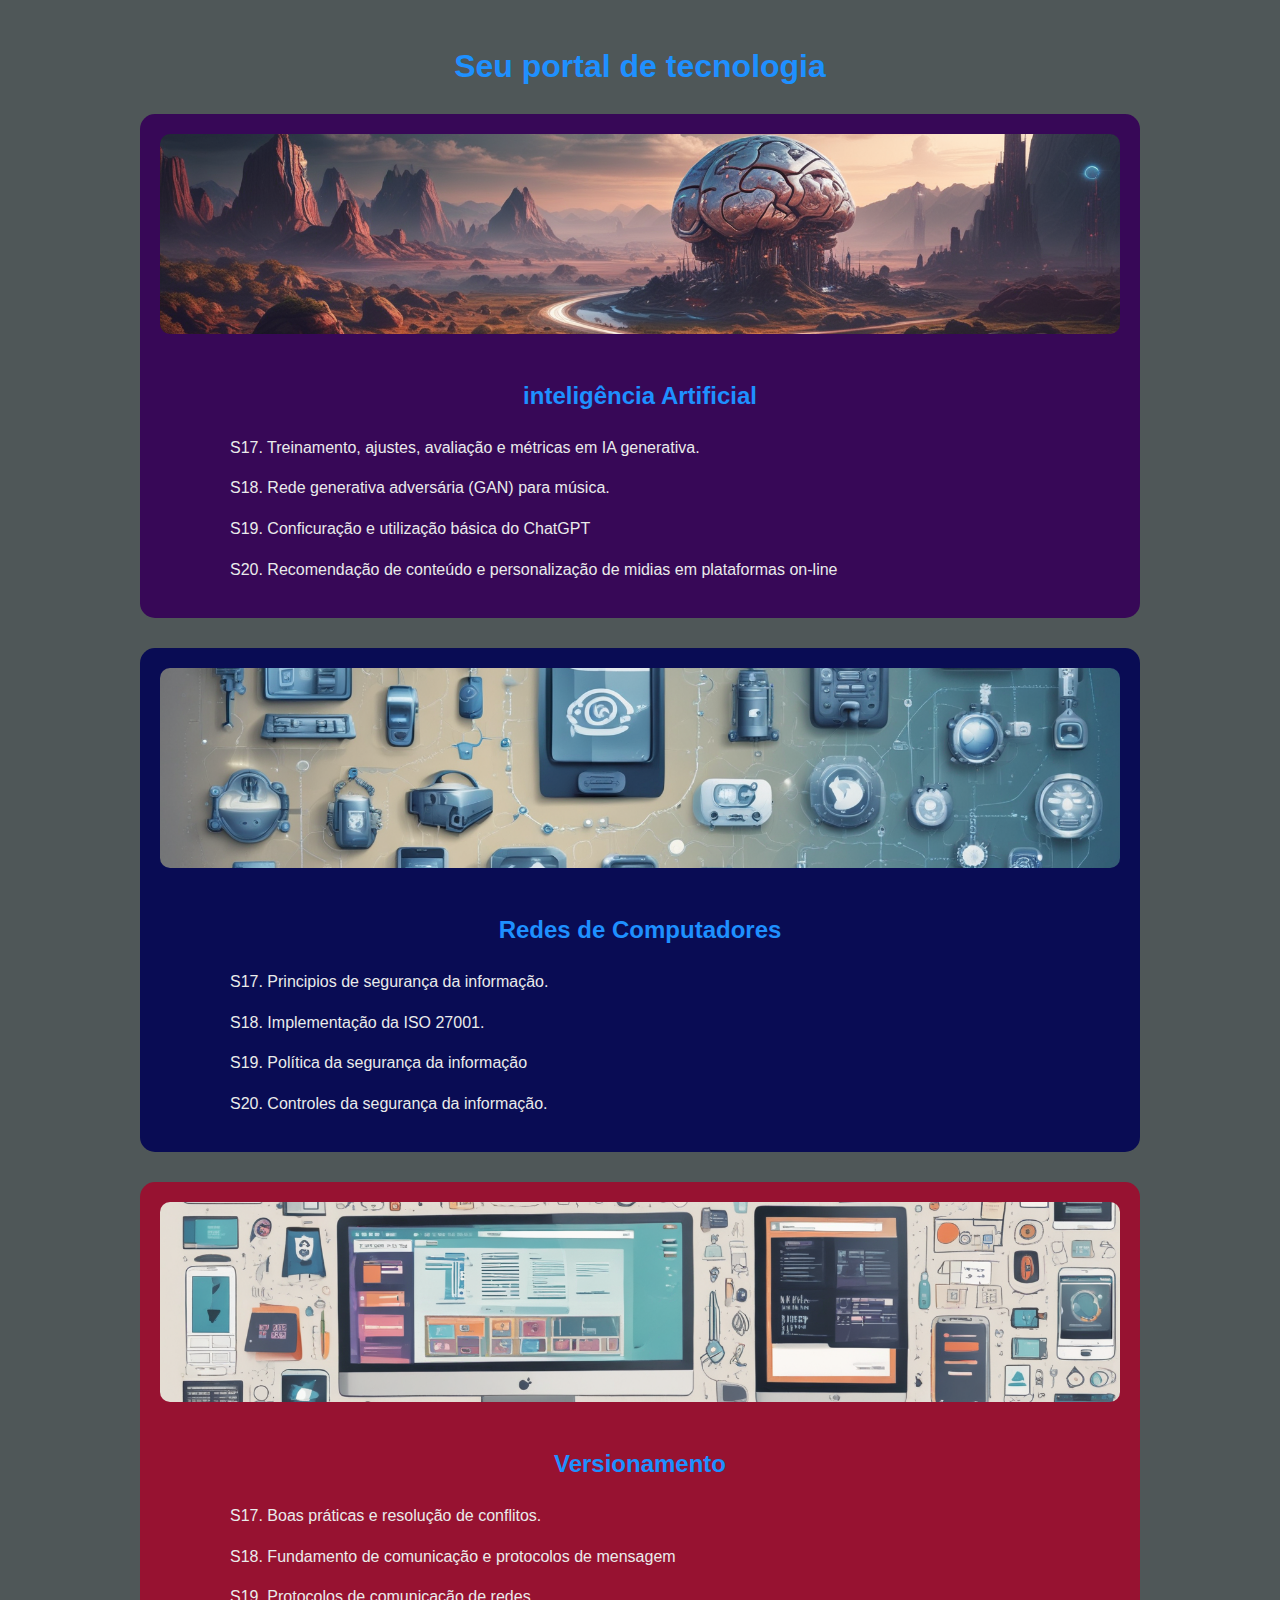
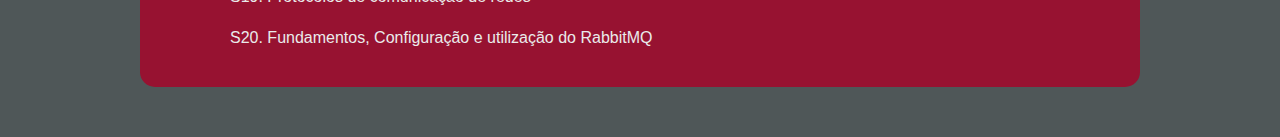
==== index.html @ 622de7ff "primeiro site" ====
<!DOCTYPE html>
<html lang="pt-br">
<head>
    <meta charset="UTF-8">
    <meta name="viewport" content="width=device-width, initial-scale=1.0">
    <title>Seu portal de tecnologia</title>
<link rel="stylesheet" href="style.css">
</head>
<body>
    <h1>Seu portal de tecnologia</h1>

    <div class="lista-topico" style="background-color:#370857">
      <img src="./img/inteligência-artificial.png" alt="" class="imagem-topico">
      <h2>inteligência Artificial</h2>
     <ul>
         <li>
            <a href="">S17. Treinamento, ajustes, avaliação e métricas em IA generativa.</a>
         </li>
         <li>
            <a href="">S18. Rede generativa adversária (GAN) para música.</a>
         </li>
         <li>
            <a href="">S19. Conficuração e utilização básica do ChatGPT</a>
         </li>
         <li>
            <a href="">S20. Recomendação de conteúdo e personalização de midias em plataformas on-line</a>
         </li>

     </ul>
    </div>

    <div class="lista-topico" style="background-color: #090c54;">
      <img src="./img/redes.png" alt="" class="imagem-topico">
      <h2>Redes de Computadores</h2>
     <ul>
         <li>
            <a href="">S17. Principios de segurança da informação.</a>
         </li>
         <li>
            <a href="">S18. Implementação da ISO 27001.</a>
         </li>
         <li>
            <a href="">S19. Política da segurança da informação</a>
         </li>
         <li>
            <a href="">S20. Controles da segurança da informação. </a>
         </li>

     </ul>
    </div>
    <div class="lista-topico" style="background-color: #971231;">
      <img src="./img/versionamento.png" alt=""class="imagem-topico">                                          
      <h2>Versionamento</h2>
     <ul>
         <li>
            <a href="">S17. Boas práticas e resolução de conflitos.</a>
         </li>
         <li>
            <a href="">S18. Fundamento de comunicação e protocolos de mensagem </a>
         </li>
         <li>
            <a href="">S19. Protocolos de comunicação de redes </a>
         </li>
         <li>
            <a href="">S20. Fundamentos, Configuração e utilização do RabbitMQ  </a>
         </li>

     </ul>
    </div>
</body>
</html>
---- style.css ----
body {
font-family: 'Segoe UI', Tahoma, Geneva,Verdana,sans-serif;
line-height: 1.6;
color: #333;
max-width: 1000px;
margin: 0 auto;
padding: 20px;
background-color: #4f5758;
}
h1, h2 {
    color: #1e90ff;
    text-align: center;
}
.lista-topico{
    background-color: #fff;
    border-radius: 15px;
    padding: 20px;
    margin-bottom: 30px;
}
.lista-topico:hover {
    transform: translateY(-5px);
}
ul {
list-style-type: none;
}
li {
    margin-bottom: 15px;
    padding-left: 30px;
}
a {
    color: #eaebeb;
    text-decoration: none;
}
.imagem-topico{
    width: 100%;
    height: 200px;
    object-fit: cover;
    border-radius: 10px;
    margin-bottom: 15px;
}
/*Estilo da páginas*/

.conteudo-artigo {
    background-color: #fff;
    border-radius: 10px;
    padding: 30px;
}
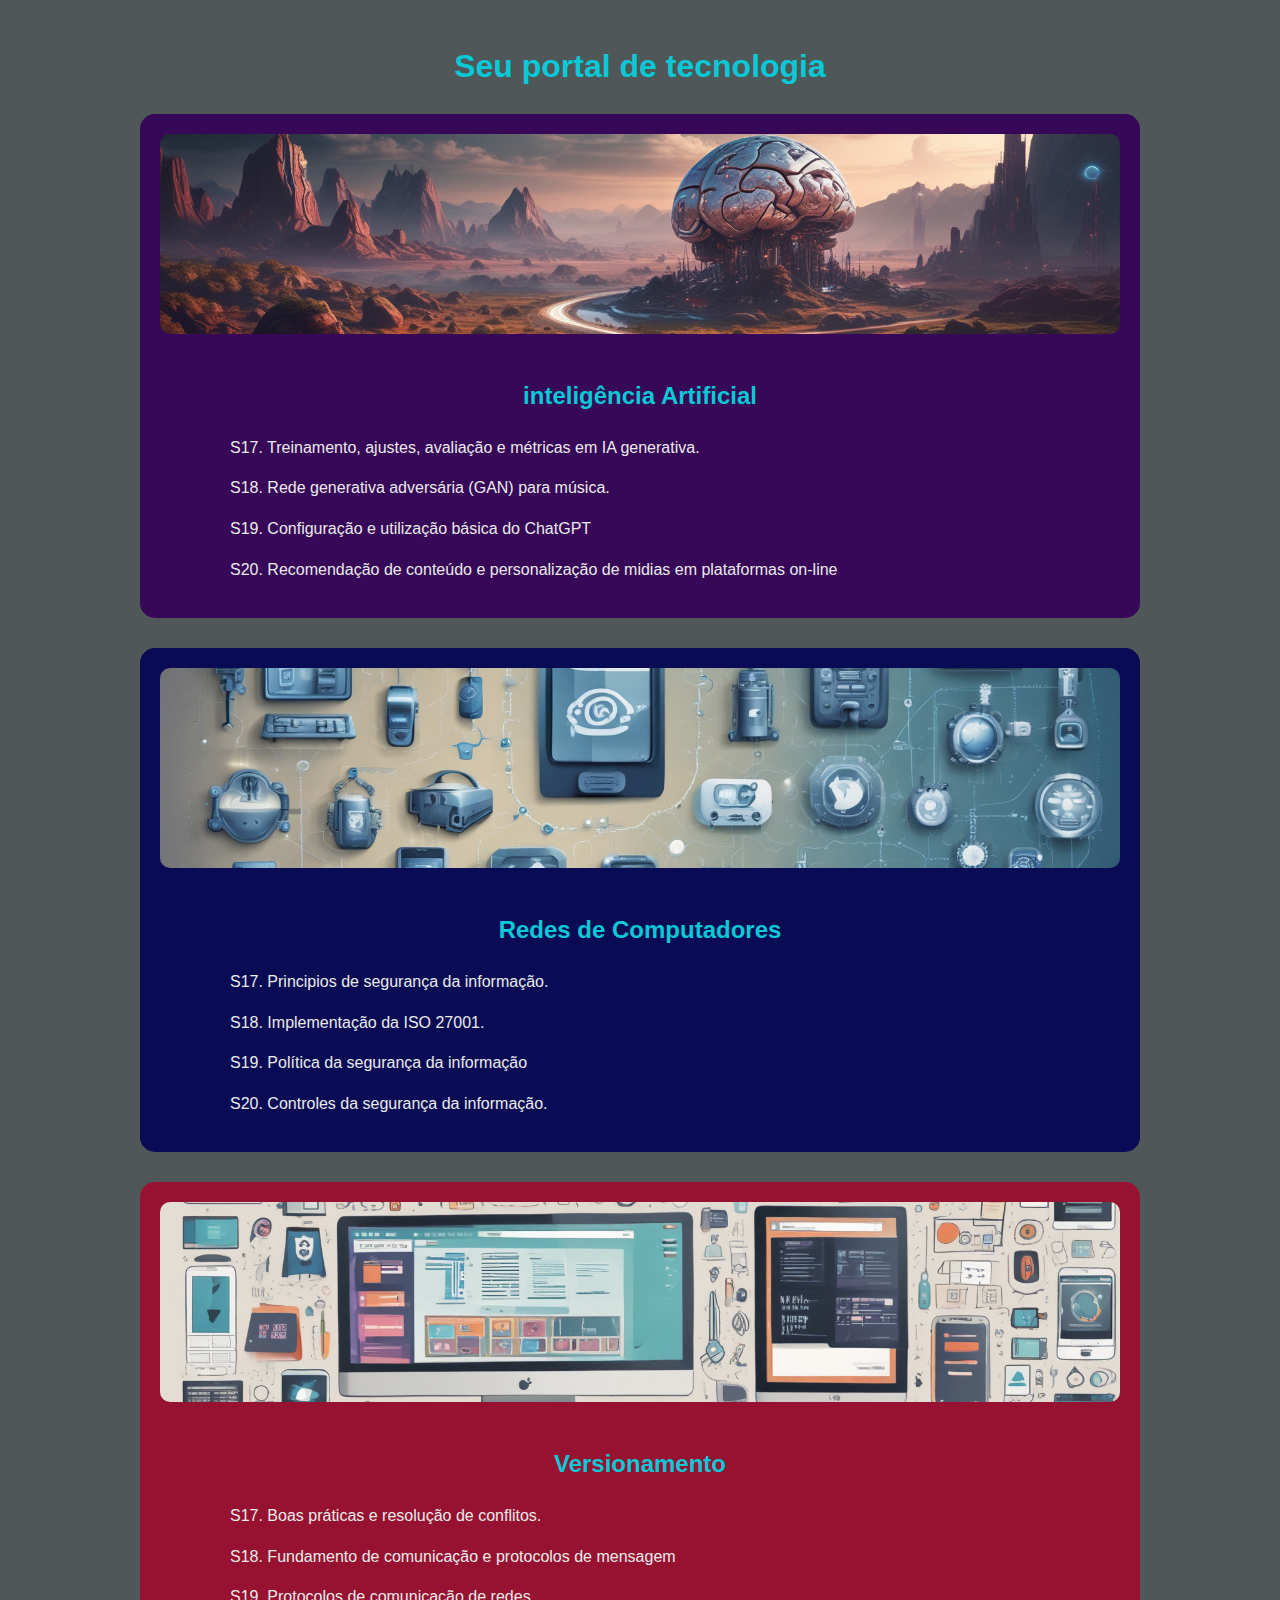
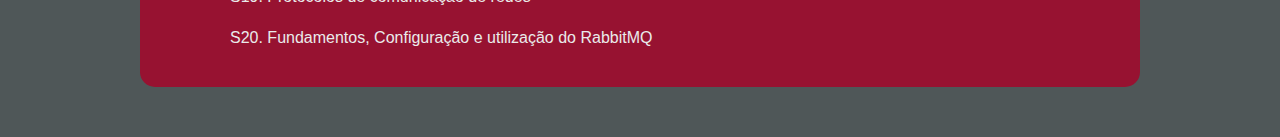
==== commit caf2feea: "Add files via upload" ====
--- a/index.html
+++ b/index.html
@@ -14,16 +14,16 @@
       <h2>inteligência Artificial</h2>
      <ul>
          <li>
-            <a href="">S17. Treinamento, ajustes, avaliação e métricas em IA generativa.</a>
+            <a href="./IA/s17.html.html">S17. Treinamento, ajustes, avaliação e métricas em IA generativa.</a>
          </li>
          <li>
-            <a href="">S18. Rede generativa adversária (GAN) para música.</a>
+            <a href="./IA/s18.html.html">S18. Rede generativa adversária (GAN) para música.</a>
          </li>
          <li>
-            <a href="">S19. Conficuração e utilização básica do ChatGPT</a>
+            <a href="./IA/s19.html.html">S19. Configuração e utilização básica do ChatGPT</a>
          </li>
          <li>
-            <a href="">S20. Recomendação de conteúdo e personalização de midias em plataformas on-line</a>
+            <a href="./IA/s20.html.html">S20. Recomendação de conteúdo e personalização de midias em plataformas on-line</a>
          </li>
 
      </ul>
@@ -34,16 +34,16 @@
       <h2>Redes de Computadores</h2>
      <ul>
          <li>
-            <a href="">S17. Principios de segurança da informação.</a>
+            <a href="./redes/s17.html.html">S17. Principios de segurança da informação.</a>
          </li>
          <li>
-            <a href="">S18. Implementação da ISO 27001.</a>
+            <a href="./redes/s18.html.html">S18. Implementação da ISO 27001.</a>
          </li>
          <li>
-            <a href="">S19. Política da segurança da informação</a>
+            <a href="./redes/s19.html.html">S19. Política da segurança da informação</a>
          </li>
          <li>
-            <a href="">S20. Controles da segurança da informação. </a>
+            <a href="./redes/s20.html.html">S20. Controles da segurança da informação. </a>
          </li>
 
      </ul>
@@ -53,16 +53,16 @@
       <h2>Versionamento</h2>
      <ul>
          <li>
-            <a href="">S17. Boas práticas e resolução de conflitos.</a>
+            <a href="./versionamento/s17.html.html">S17. Boas práticas e resolução de conflitos.</a>
          </li>
          <li>
-            <a href="">S18. Fundamento de comunicação e protocolos de mensagem </a>
+            <a href="./versionamento/s18.html.html">S18. Fundamento de comunicação e protocolos de mensagem </a>
          </li>
          <li>
-            <a href="">S19. Protocolos de comunicação de redes </a>
+            <a href="./versionamento/s19.html.html">S19. Protocolos de comunicação de redes </a>
          </li>
          <li>
-            <a href="">S20. Fundamentos, Configuração e utilização do RabbitMQ  </a>
+            <a href="./versionamento/s20.html.html">S20. Fundamentos, Configuração e utilização do RabbitMQ  </a>
          </li>
 
      </ul>
--- a/style.css
+++ b/style.css
@@ -8,7 +8,7 @@
 background-color: #4f5758;
 }
 h1, h2 {
-    color: #1e90ff;
+    color: #09c9d7;
     text-align: center;
 }
 .lista-topico{
@@ -44,4 +44,14 @@
     background-color: #fff;
     border-radius: 10px;
     padding: 30px;
+}
+.destaque{
+      background-color: #b1ccf87f;
+      border-left: 8px solid #1e90ff;
+      border-radius: 5px;
+      padding: 15px;
+
+}
+p{
+    color: hsl(40, 17%, 93%);
 }